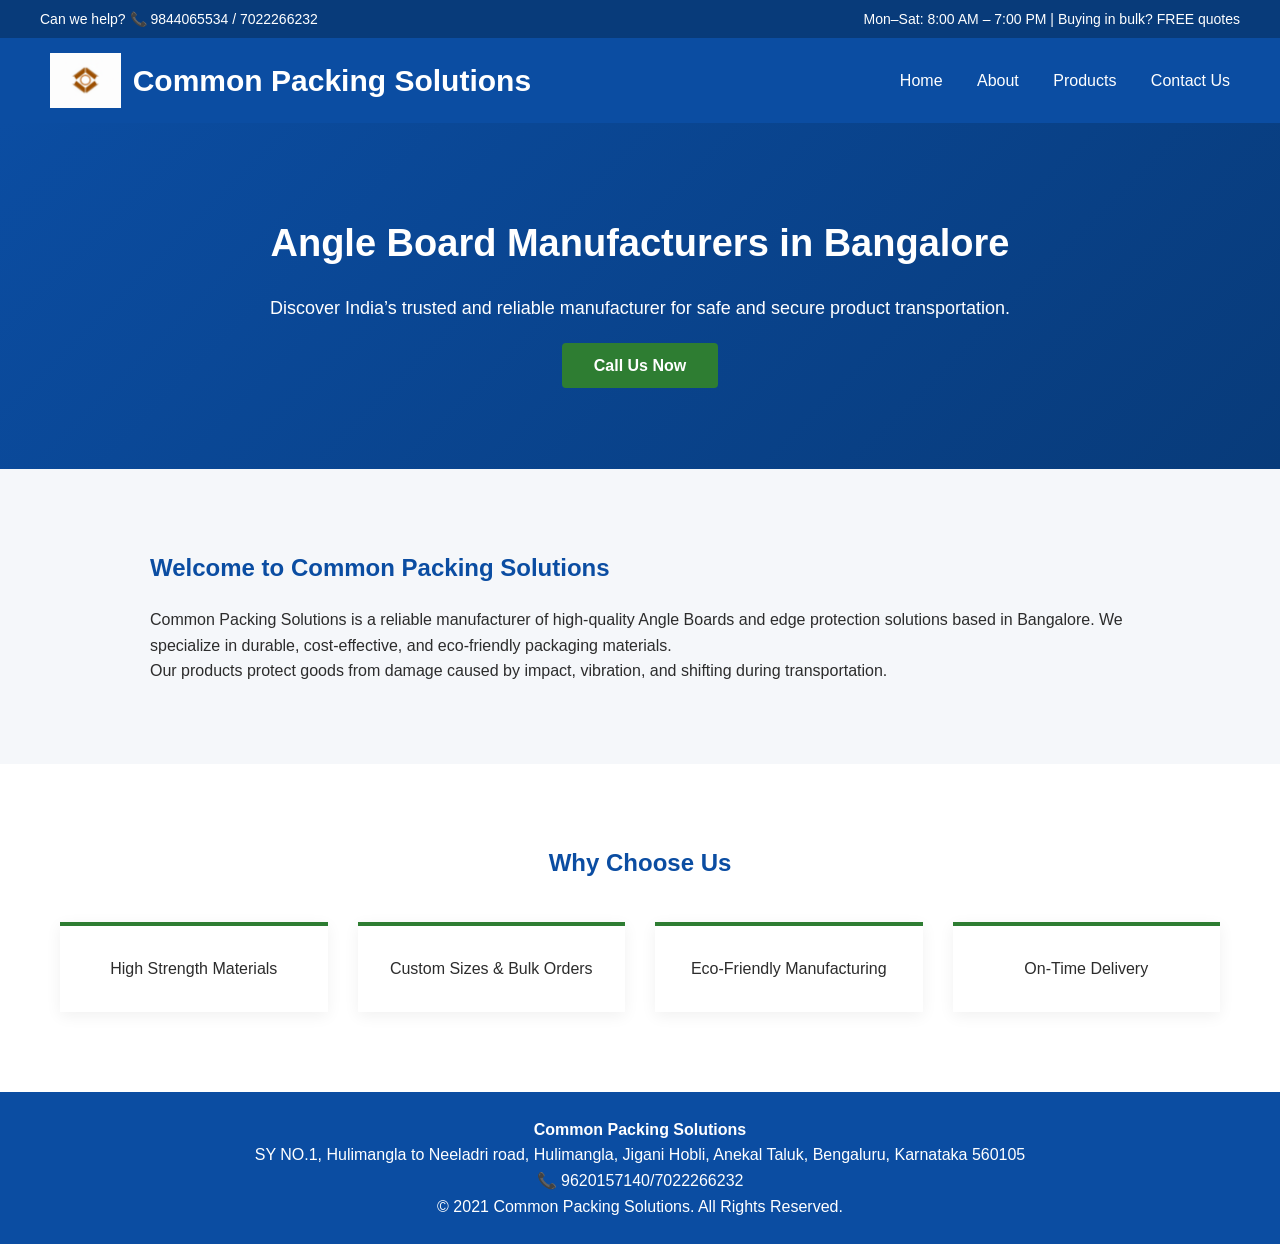
==== index.html @ 86edf3ea "Initial commit" ====
<!DOCTYPE html>
<html lang="en">
<head>
    <meta charset="UTF-8">
    <title>Common Packing Solutions | Angle Board Manufacturers in Bangalore</title>
    <meta name="description"
          content="Common Packing Solutions is a trusted Angle Board manufacturer in Bangalore providing reliable edge protection solutions.">
    <meta name="viewport" content="width=device-width, initial-scale=1.0">
    <link rel="stylesheet" href="style.css">
</head>
<body>

<!-- ===== Top Bar ===== -->
<div class="top-bar">
    <span>Can we help? 📞 9844065534 / 7022266232</span>
    <span>Mon–Sat: 8:00 AM – 7:00 PM | Buying in bulk? FREE quotes</span>
</div>

<!-- ===== Header ===== -->
<header>
    <div class="logo-container">
        <img src="images/logo.jpg" alt="Common Packing Solutions Logo" class="logo-img">
        <div class="logo-text">Common Packing Solutions</div>
    </div>

    <nav>
        <a href="index.html">Home</a>
        <a href="about.html">About</a>
        <a href="products.html">Products</a>
        <a href="contact.html">Contact Us</a>
    </nav>
</header>

<!-- ===== Hero Section ===== -->
<section class="hero">
    <h1>Angle Board Manufacturers in Bangalore</h1>
    <p>
        Discover India’s trusted and reliable manufacturer
        for safe and secure product transportation.
    </p>
    <a href="tel:+919844065534" class="btn">Call Us Now</a>
</section>

<!-- ===== About Section ===== -->
<section class="content">
    <h2>Welcome to Common Packing Solutions</h2>

    <p>
        Common Packing Solutions is a reliable manufacturer of high-quality
        Angle Boards and edge protection solutions based in Bangalore.
        We specialize in durable, cost-effective, and eco-friendly packaging materials.
    </p>

    <p>
        Our products protect goods from damage caused by impact,
        vibration, and shifting during transportation.
    </p>
</section>

<!-- ===== Features ===== -->
<section class="features-section">
    <h2>Why Choose Us</h2>

    <div class="features">
        <div class="box">High Strength Materials</div>
        <div class="box">Custom Sizes & Bulk Orders</div>
        <div class="box">Eco-Friendly Manufacturing</div>
        <div class="box">On-Time Delivery</div>
    </div>
</section>

<!-- ===== Footer ===== -->
<footer>
    <p><strong>Common Packing Solutions</strong></p>
    <p>SY NO.1, Hulimangla to Neeladri road, Hulimangla, Jigani Hobli, Anekal Taluk, Bengaluru, Karnataka 560105</p>
    <p>📞 9620157140/7022266232</p>
    <p>© 2021 Common Packing Solutions. All Rights Reserved.</p>
</footer>

</body>
</html>
---- style.css ----
/* =========================
   COLOR VARIABLES
========================= */

:root {
    --primary-blue: #0b4da2;
    --dark-blue: #083b7a;
    --secondary-green: #2e7d32;
    --bg-light: #f5f7fa;
    --text-dark: #2c2c2c;
    --text-muted: #555;
}

/* =========================
   GLOBAL RESET
========================= */

* {
    margin: 0;
    padding: 0;
    box-sizing: border-box;
}

body {
    font-family: Arial, sans-serif;
    background: var(--bg-light);
    color: var(--text-dark);
    line-height: 1.6;
}

/* =========================
   TOP BAR
========================= */

.top-bar {
    background: var(--dark-blue);
    color: #fff;
    padding: 8px 40px;
    display: flex;
    justify-content: space-between;
    font-size: 14px;
}

/* =========================
   HEADER
========================= */

header {
    background: var(--primary-blue);
    padding: 15px 50px;
    display: flex;
    justify-content: space-between;
    align-items: center;
}

/* Logo */
.logo-container {
    display: flex;
    align-items: center;
    gap: 12px;
}

.logo-img {
    height: 55px;
    width: auto;
}

.logo-text {
    font-size: 30px;
    font-weight: 700;
    color: #ffffff;
}

/* Navigation */
nav a {
    color: #ffffff;
    margin-left: 30px;
    text-decoration: none;
    font-weight: 500;
}

nav a:hover {
    text-decoration: underline;
}

/* =========================
   HERO SECTION
========================= */

.hero {
    background: linear-gradient(135deg, var(--primary-blue), var(--dark-blue));
    color: #ffffff;
    padding: 90px 20px;
    text-align: center;
}

.hero h1 {
    font-size: 38px;
    margin-bottom: 20px;
}

.hero p {
    font-size: 18px;
    margin-bottom: 30px;
}

/* Button */
.btn {
    background: var(--secondary-green);
    color: #fff;
    padding: 14px 32px;
    border-radius: 4px;
    text-decoration: none;
    font-weight: bold;
}

.btn:hover {
    background: #256428;
}

/* =========================
   CONTENT SECTIONS
========================= */

.content {
    padding: 80px 60px;
    max-width: 1100px;
    margin: auto;
}

.content h2 {
    color: var(--primary-blue);
    margin-bottom: 20px;
}

/* =========================
   FEATURES SECTION
========================= */

.features-section {
    padding: 80px 60px;
    background: #ffffff;
    text-align: center;
}

.features-section h2 {
    margin-bottom: 40px;
    color: var(--primary-blue);
}

.features {
    display: grid;
    grid-template-columns: repeat(auto-fit, minmax(220px, 1fr));
    gap: 30px;
}

.box {
    background: #ffffff;
    padding: 30px;
    border-top: 4px solid var(--secondary-green);
    box-shadow: 0 4px 15px rgba(0,0,0,0.06);
}

/* =========================
   PRODUCT SECTION
========================= */

.product-section {
    display: flex;
    align-items: center;
    gap: 60px;
    padding: 90px 60px;
    background: #3a9de0;
}

/* Alternate background */
.product-section:nth-child(even) {
    background: var(--bg-light);
}

/* Automatic reverse for alternate layout */
.product-section:nth-of-type(even) {
    flex-direction: row-reverse;
}

.product-text {
    flex: 1;
}

.product-text h2 {
    color: var(--primary-blue);
    margin-bottom: 15px;
}

.product-text p {
    color: var(--text-muted);
    margin-bottom: 10px;
}

.product-image {
    flex: 1;
    text-align: center;
}

.product-image img {
    max-width: 100%;
    border-radius: 6px;
    box-shadow: 0 6px 20px rgba(0,0,0,0.08);
}

/* =========================
   CONTACT PAGE
========================= */

.contact-hero {
    background: linear-gradient(135deg, var(--primary-blue), var(--dark-blue));
    color: #ffffff;
    text-align: center;
    padding: 80px 20px;
}

.contact-hero h1 {
    font-size: 40px;
    margin-bottom: 15px;
}

.contact-wrapper {
    display: flex;
    gap: 60px;
    padding: 80px 60px;
    background: #ffffff;
}

.contact-details,
.contact-form {
    flex: 1;
}

.contact-details h2,
.contact-form h2 {
    font-size: 26px;
    margin-bottom: 20px;
    color: var(--primary-blue);
}

.contact-details p {
    margin-bottom: 15px;
    font-size: 16px;
}

.contact-details a {
    color: var(--primary-blue);
    font-weight: 600;
    text-decoration: none;
}

.contact-details a:hover {
    text-decoration: underline;
}

.contact-form input,
.contact-form textarea {
    width: 100%;
    padding: 14px;
    margin-bottom: 18px;
    border: 1px solid #ddd;
    font-size: 15px;
}

.contact-form textarea {
    min-height: 120px;
}

.contact-form button {
    background: var(--secondary-green);
    color: #fff;
    padding: 14px 30px;
    border: none;
    font-weight: 600;
    cursor: pointer;
}

.contact-form button:hover {
    background: #256428;
}

/* =========================
   FOOTER
========================= */

footer {
    background: var(--primary-blue);
    color: #ffffff;
    text-align: center;
    padding: 25px;
}

/* =========================
   RESPONSIVE
========================= */

@media (max-width: 768px) {

    .top-bar {
        flex-direction: column;
        text-align: center;
        gap: 5px;
    }

    header {
        flex-direction: column;
        align-items: flex-start;
    }

    nav {
        margin-top: 10px;
    }

    nav a {
        margin-left: 0;
        margin-right: 20px;
    }

    .logo-text {
        font-size: 22px;
    }

    .logo-img {
        height: 45px;
    }

    .hero h1 {
        font-size: 26px;
    }

    .product-section {
        flex-direction: column !important;
        text-align: center;
        padding: 60px 20px;
    }

    .contact-wrapper {
        flex-direction: column;
        padding: 60px 20px;
    }

    .contact-hero h1 {
        font-size: 28px;
    }
}
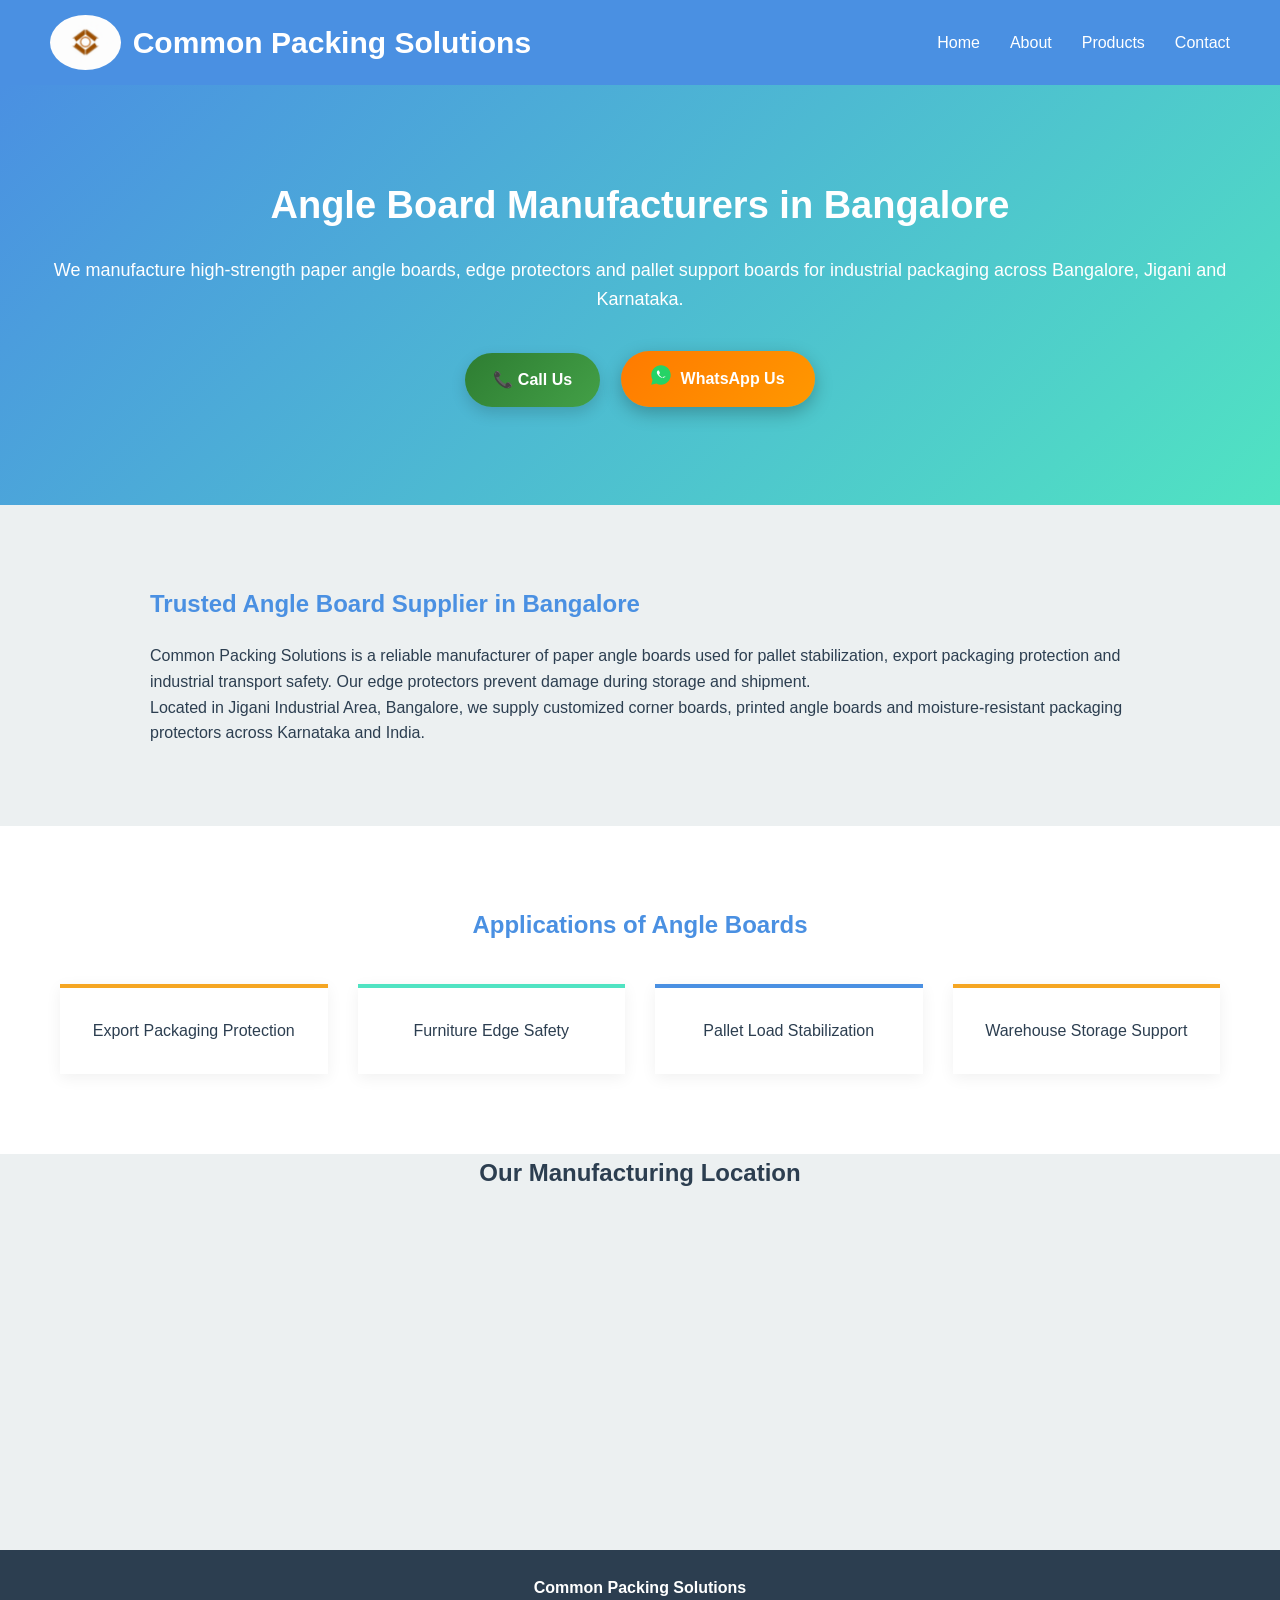
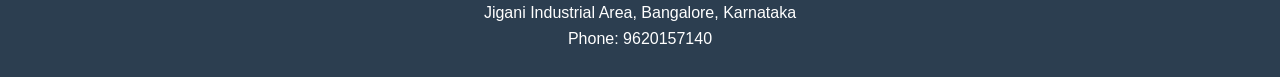
==== commit f2e67157: "first commit" ====
--- a/index.html
+++ b/index.html
@@ -1,81 +1,146 @@
+
 <!DOCTYPE html>
 <html lang="en">
 <head>
-    <meta charset="UTF-8">
-    <title>Common Packing Solutions | Angle Board Manufacturers in Bangalore</title>
-    <meta name="description"
-          content="Common Packing Solutions is a trusted Angle Board manufacturer in Bangalore providing reliable edge protection solutions.">
-    <meta name="viewport" content="width=device-width, initial-scale=1.0">
-    <link rel="stylesheet" href="style.css">
+<meta charset="UTF-8">
+<meta name="viewport" content="width=device-width, initial-scale=1.0">
+
+<title>Angle Board Manufacturers in Bangalore | Common Packing Solutions</title>
+
+<meta name="description"
+content="Common Packing Solutions is a leading angle board manufacturer in Bangalore supplying paper edge protectors, corner boards, pallet protection boards and export packaging supports across Karnataka.">
+
+<meta name="keywords"
+content="angle boards Bangalore, paper edge protectors Bangalore, corner boards manufacturer India, pallet protection boards Bangalore">
+
+<link rel="stylesheet" href="style.css">
+
+<!-- STRUCTURED BUSINESS DATA -->
+<script type="application/ld+json">
+{
+"@context": "https://schema.org",
+"@type": "LocalBusiness",
+"name": "Common Packing Solutions",
+"image": "https://yourdomain.com/images/logo.jpg",
+"telephone": "+919620157140",
+"address": {
+"@type": "PostalAddress",
+"streetAddress": "Hulimangla to Neeladri road",
+"addressLocality": "Bangalore",
+"addressRegion": "Karnataka",
+"postalCode": "560105",
+"addressCountry": "India"
+}
+}
+</script>
+
 </head>
+
 <body>
 
-<!-- ===== Top Bar ===== -->
-<div class="top-bar">
-    <span>Can we help? 📞 9844065534 / 7022266232</span>
-    <span>Mon–Sat: 8:00 AM – 7:00 PM | Buying in bulk? FREE quotes</span>
+<header>
+
+<div class="logo-container">
+    <img src="images/logo.jpg" alt="Common Packing Solutions Logo" class="logo-img">
+    <div class="logo-text">Common Packing Solutions</div>
 </div>
 
-<!-- ===== Header ===== -->
-<header>
-    <div class="logo-container">
-        <img src="images/logo.jpg" alt="Common Packing Solutions Logo" class="logo-img">
-        <div class="logo-text">Common Packing Solutions</div>
-    </div>
+<div class="menu-toggle" onclick="toggleMenu()">☰</div>
 
-    <nav>
-        <a href="index.html">Home</a>
-        <a href="about.html">About</a>
-        <a href="products.html">Products</a>
-        <a href="contact.html">Contact Us</a>
-    </nav>
+<nav id="navMenu">
+
+<div class="close-btn" onclick="toggleMenu()">✖</div>
+
+<a href="index.html">Home</a>
+<a href="about.html">About</a>
+<a href="products.html">Products</a>
+<a href="contact.html">Contact</a>
+
+</nav>
+
 </header>
 
-<!-- ===== Hero Section ===== -->
 <section class="hero">
-    <h1>Angle Board Manufacturers in Bangalore</h1>
-    <p>
-        Discover India’s trusted and reliable manufacturer
-        for safe and secure product transportation.
-    </p>
-    <a href="tel:+919844065534" class="btn">Call Us Now</a>
+<h1>Angle Board Manufacturers in Bangalore</h1>
+<p>
+We manufacture high-strength paper angle boards, edge protectors and pallet support boards for industrial packaging across Bangalore, Jigani and Karnataka.
+</p>
+
+<a href="tel:+919620157140" class="btn call-btn">
+<span class="icon">📞</span>
+Call Us
+</a>
+
+
+<a href="https://wa.me/919620157140?text=Hi,%20I%20need%20to%20know%20more%20about%20angle%20boards."
+class="btn whatsapp-btn">
+
+<span class="icon">
+
+<svg xmlns="http://www.w3.org/2000/svg"
+viewBox="0 0 32 32"
+width="20"
+height="20">
+
+<path fill="#25D366"
+d="M16 .4C7.4.4.5 7.3.5 15.9c0 2.8.7 5.4 2 7.7L.5 31.6l8.2-2.1c2.2 1.2 4.7 1.9 7.3 1.9 8.6 0 15.5-6.9 15.5-15.5S24.6.4 16 .4z"/>
+
+<path fill="#fff"
+d="M24 19.4c-.4-.2-2.3-1.1-2.6-1.2-.4-.1-.6-.2-.9.2-.3.4-1 1.2-1.2 1.4-.2.2-.5.3-.9.1-.4-.2-1.7-.6-3.2-2-1.2-1.1-2-2.4-2.2-2.8-.2-.4 0-.6.2-.8.2-.2.4-.5.6-.7.2-.2.2-.4.4-.6.1-.2.1-.5 0-.7-.1-.2-.9-2.1-1.2-2.9-.3-.8-.6-.7-.9-.7h-.7c-.2 0-.6.1-.9.4-.3.3-1.1 1.1-1.1 2.7s1.1 3.1 1.3 3.3c.2.2 2.2 3.4 5.3 4.8.7.3 1.3.5 1.8.6.8.2 1.5.2 2 .1.6-.1 1.9-.8 2.2-1.5.3-.7.3-1.3.2-1.5-.1-.1-.3-.2-.6-.4z"/>
+
+</svg>
+
+</span>
+
+WhatsApp Us
+</a>
 </section>
 
-<!-- ===== About Section ===== -->
 <section class="content">
-    <h2>Welcome to Common Packing Solutions</h2>
+<h2>Trusted Angle Board Supplier in Bangalore</h2>
 
-    <p>
-        Common Packing Solutions is a reliable manufacturer of high-quality
-        Angle Boards and edge protection solutions based in Bangalore.
-        We specialize in durable, cost-effective, and eco-friendly packaging materials.
-    </p>
+<p>
+Common Packing Solutions is a reliable manufacturer of paper angle boards used for pallet stabilization, export packaging protection and industrial transport safety. Our edge protectors prevent damage during storage and shipment.
+</p>
 
-    <p>
-        Our products protect goods from damage caused by impact,
-        vibration, and shifting during transportation.
-    </p>
+<p>
+Located in Jigani Industrial Area, Bangalore, we supply customized corner boards, printed angle boards and moisture-resistant packaging protectors across Karnataka and India.
+</p>
 </section>
 
-<!-- ===== Features ===== -->
 <section class="features-section">
-    <h2>Why Choose Us</h2>
+<h2>Applications of Angle Boards</h2>
 
-    <div class="features">
-        <div class="box">High Strength Materials</div>
-        <div class="box">Custom Sizes & Bulk Orders</div>
-        <div class="box">Eco-Friendly Manufacturing</div>
-        <div class="box">On-Time Delivery</div>
-    </div>
+<div class="features">
+<div class="box">Export Packaging Protection</div>
+<div class="box">Furniture Edge Safety</div>
+<div class="box">Pallet Load Stabilization</div>
+<div class="box">Warehouse Storage Support</div>
+</div>
 </section>
 
-<!-- ===== Footer ===== -->
+<section class="map-section">
+<h2 style="text-align:center">Our Manufacturing Location</h2>
+
+<iframe
+title="Google Map of Hulimangla Jigani Bangalore"
+src="https://www.google.com/maps/embed?pb=!1m18!1m12!1m3!1d3890.3379001075023!2d77.63557567454434!3d12.82142821815403!2m3!1f0!2f0!3f0!3m2!1i1024!2i768!4f13.1!3m3!1m2!1s0x3bae172d1f9cc421%3A0xb9fa7cc12a871dca!2sCommon%20Packing%20Solutions!5e0!3m2!1sen!2sin!4v1776004781046!5m2!1sen!2sin" 
+width="100%"
+height="350"
+style="border:0;">
+</iframe>
+</section>
+
 <footer>
-    <p><strong>Common Packing Solutions</strong></p>
-    <p>SY NO.1, Hulimangla to Neeladri road, Hulimangla, Jigani Hobli, Anekal Taluk, Bengaluru, Karnataka 560105</p>
-    <p>📞 9620157140/7022266232</p>
-    <p>© 2021 Common Packing Solutions. All Rights Reserved.</p>
+<p><strong>Common Packing Solutions</strong></p>
+<p>Jigani Industrial Area, Bangalore, Karnataka</p>
+<p>Phone: 9620157140</p>
 </footer>
-
+<script>
+function toggleMenu() {
+    document.getElementById("navMenu").classList.toggle("active");
+}
+</script>
 </body>
 </html>
+
--- a/style.css
+++ b/style.css
@@ -3,14 +3,21 @@
 ========================= */
 
 :root {
-    --primary-blue: #0b4da2;
-    --dark-blue: #083b7a;
-    --secondary-green: #2e7d32;
-    --bg-light: #f5f7fa;
-    --text-dark: #2c2c2c;
-    --text-muted: #555;
-}
-
+    --primary: #4a90e2;
+    --secondary: #50e3c2;
+    --accent: #f5a623;
+    --dark: #2c3e50;
+    --light: #ecf0f1;
+    --muted: #7f8c8d;
+    --white: #ffffff;
+}
+
+.logo-img {
+    height: 55px;
+    width: 55px;        /* make width equal to height */
+    border-radius: 75%; /* makes it perfectly circular */
+    object-fit: cover;  /* prevents distortion */
+}
 /* =========================
    GLOBAL RESET
 ========================= */
@@ -23,8 +30,8 @@
 
 body {
     font-family: Arial, sans-serif;
-    background: var(--bg-light);
-    color: var(--text-dark);
+    background: var(--light);
+    color: var(--dark);
     line-height: 1.6;
 }
 
@@ -46,13 +53,87 @@
 ========================= */
 
 header {
-    background: var(--primary-blue);
+    background: var(--primary);
     padding: 15px 50px;
     display: flex;
     justify-content: space-between;
     align-items: center;
 }
-
+/* hide close button by default */
+.close-btn {
+    display: none;
+}
+
+/* show close button only when menu is open */
+nav.active .close-btn {
+    display: block;
+}
+
+/* hide hamburger on desktop */
+.menu-toggle {
+    display: none;
+}
+nav {
+    display: flex;
+}
+
+/* MOBILE ONLY */
+@media (max-width: 768px) {
+
+    /* show hamburger */
+    .menu-toggle {
+        display: block;
+        position: absolute;
+        right: 20px;
+        top: 20px;
+        font-size: 28px;
+        color: white;
+        cursor: pointer;
+    }
+
+    /* hide menu initially */
+    nav {
+        display: none;
+        flex-direction: column;
+        background: white;
+        padding: 15px;
+        margin-top: 10px;
+        border-radius: 8px;
+    }
+
+    /* show menu when clicked */
+    nav.active {
+        display: flex;
+    }
+
+    /* hide close button initially */
+    .close-btn {
+        display: none;
+    }
+
+    /* show close button only after opening */
+    nav.active .close-btn {
+        display: block;
+        text-align: right;
+        font-size: 22px;
+        cursor: pointer;
+    }
+
+}
+
+@media (max-width: 768px) {
+
+    #navMenu a {
+        color: #0b4da2 !important;  /* force visible text */
+        font-weight: 600;
+        text-decoration: none;
+    }
+
+    #navMenu a:hover {
+        color: #ff8c00;
+    }
+
+}
 /* Logo */
 .logo-container {
     display: flex;
@@ -88,7 +169,7 @@
 ========================= */
 
 .hero {
-    background: linear-gradient(135deg, var(--primary-blue), var(--dark-blue));
+    background: linear-gradient(135deg, var(--primary), var(--secondary));
     color: #ffffff;
     padding: 90px 20px;
     text-align: center;
@@ -104,20 +185,45 @@
     margin-bottom: 30px;
 }
 
-/* Button */
 .btn {
-    background: var(--secondary-green);
-    color: #fff;
-    padding: 14px 32px;
-    border-radius: 4px;
+    display: inline-block;
+    padding: 14px 28px;
+    margin: 8px;
+    border-radius: 40px;
+    font-weight: 600;
     text-decoration: none;
-    font-weight: bold;
-}
-
+    font-size: 16px;
+    color: white;
+    background: linear-gradient(135deg, #2e7d32, #43a047);
+    transition: all 0.3s ease;
+    box-shadow: 0 6px 15px rgba(0,0,0,0.15);
+}
+
+/* Hover effect */
 .btn:hover {
-    background: #256428;
-}
-
+    transform: translateY(-3px);
+    box-shadow: 0 10px 25px rgba(0,0,0,0.25);
+}
+
+.whatsapp-btn {
+    display: inline-flex;
+    align-items: center;
+    gap: 10px;
+    padding: 14px 30px;
+    border-radius: 40px;
+    font-weight: 600;
+    font-size: 16px;
+    text-decoration: none;
+    color: white;
+    background: linear-gradient(135deg, #ff7a00, #ff9800);
+    box-shadow: 0 6px 18px rgba(0,0,0,0.25);
+    transition: 0.3s ease;
+}
+
+.whatsapp-btn:hover {
+    transform: translateY(-3px);
+    box-shadow: 0 12px 28px rgba(0,0,0,0.35);
+}
 /* =========================
    CONTENT SECTIONS
 ========================= */
@@ -129,7 +235,7 @@
 }
 
 .content h2 {
-    color: var(--primary-blue);
+    color: var(--primary);
     margin-bottom: 20px;
 }
 
@@ -145,7 +251,7 @@
 
 .features-section h2 {
     margin-bottom: 40px;
-    color: var(--primary-blue);
+    color: var(--primary);
 }
 
 .features {
@@ -155,10 +261,22 @@
 }
 
 .box {
-    background: #ffffff;
+    background: var(--white);
     padding: 30px;
-    border-top: 4px solid var(--secondary-green);
+    border-top: 4px solid var(--accent);
     box-shadow: 0 4px 15px rgba(0,0,0,0.06);
+}
+
+.box:nth-child(2) {
+    border-top-color: var(--secondary);
+}
+
+.box:nth-child(3) {
+    border-top-color: var(--primary);
+}
+
+.box:nth-child(4) {
+    border-top-color: var(--accent);
 }
 
 /* =========================
@@ -170,12 +288,12 @@
     align-items: center;
     gap: 60px;
     padding: 90px 60px;
-    background: #3a9de0;
+    background: var(--light);
 }
 
 /* Alternate background */
 .product-section:nth-child(even) {
-    background: var(--bg-light);
+    background: var(--white);
 }
 
 /* Automatic reverse for alternate layout */
@@ -183,17 +301,21 @@
     flex-direction: row-reverse;
 }
 
+.product-section.reverse {
+    flex-direction: row-reverse;
+}
+
 .product-text {
     flex: 1;
 }
 
 .product-text h2 {
-    color: var(--primary-blue);
+    color: var(--primary);
     margin-bottom: 15px;
 }
 
 .product-text p {
-    color: var(--text-muted);
+    color: var(--muted);
     margin-bottom: 10px;
 }
 
@@ -213,7 +335,7 @@
 ========================= */
 
 .contact-hero {
-    background: linear-gradient(135deg, var(--primary-blue), var(--dark-blue));
+    background: linear-gradient(135deg, var(--primary), var(--secondary));
     color: #ffffff;
     text-align: center;
     padding: 80px 20px;
@@ -240,7 +362,7 @@
 .contact-form h2 {
     font-size: 26px;
     margin-bottom: 20px;
-    color: var(--primary-blue);
+    color: var(--primary);
 }
 
 .contact-details p {
@@ -249,7 +371,7 @@
 }
 
 .contact-details a {
-    color: var(--primary-blue);
+    color: var(--primary);
     font-weight: 600;
     text-decoration: none;
 }
@@ -272,7 +394,7 @@
 }
 
 .contact-form button {
-    background: var(--secondary-green);
+    background: var(--accent);
     color: #fff;
     padding: 14px 30px;
     border: none;
@@ -281,7 +403,7 @@
 }
 
 .contact-form button:hover {
-    background: #256428;
+    background: #d4880a;
 }
 
 /* =========================
@@ -289,7 +411,7 @@
 ========================= */
 
 footer {
-    background: var(--primary-blue);
+    background: var(--dark);
     color: #ffffff;
     text-align: center;
     padding: 25px;
@@ -348,3 +470,16 @@
         font-size: 28px;
     }
 }
+.whatsapp-float {
+position: fixed;
+bottom: 20px;
+right: 20px;
+background: #25d366;
+color: white;
+padding: 14px 18px;
+border-radius: 50px;
+font-weight: bold;
+text-decoration: none;
+box-shadow: 0 6px 12px rgba(0,0,0,0.2);
+z-index: 999;
+}
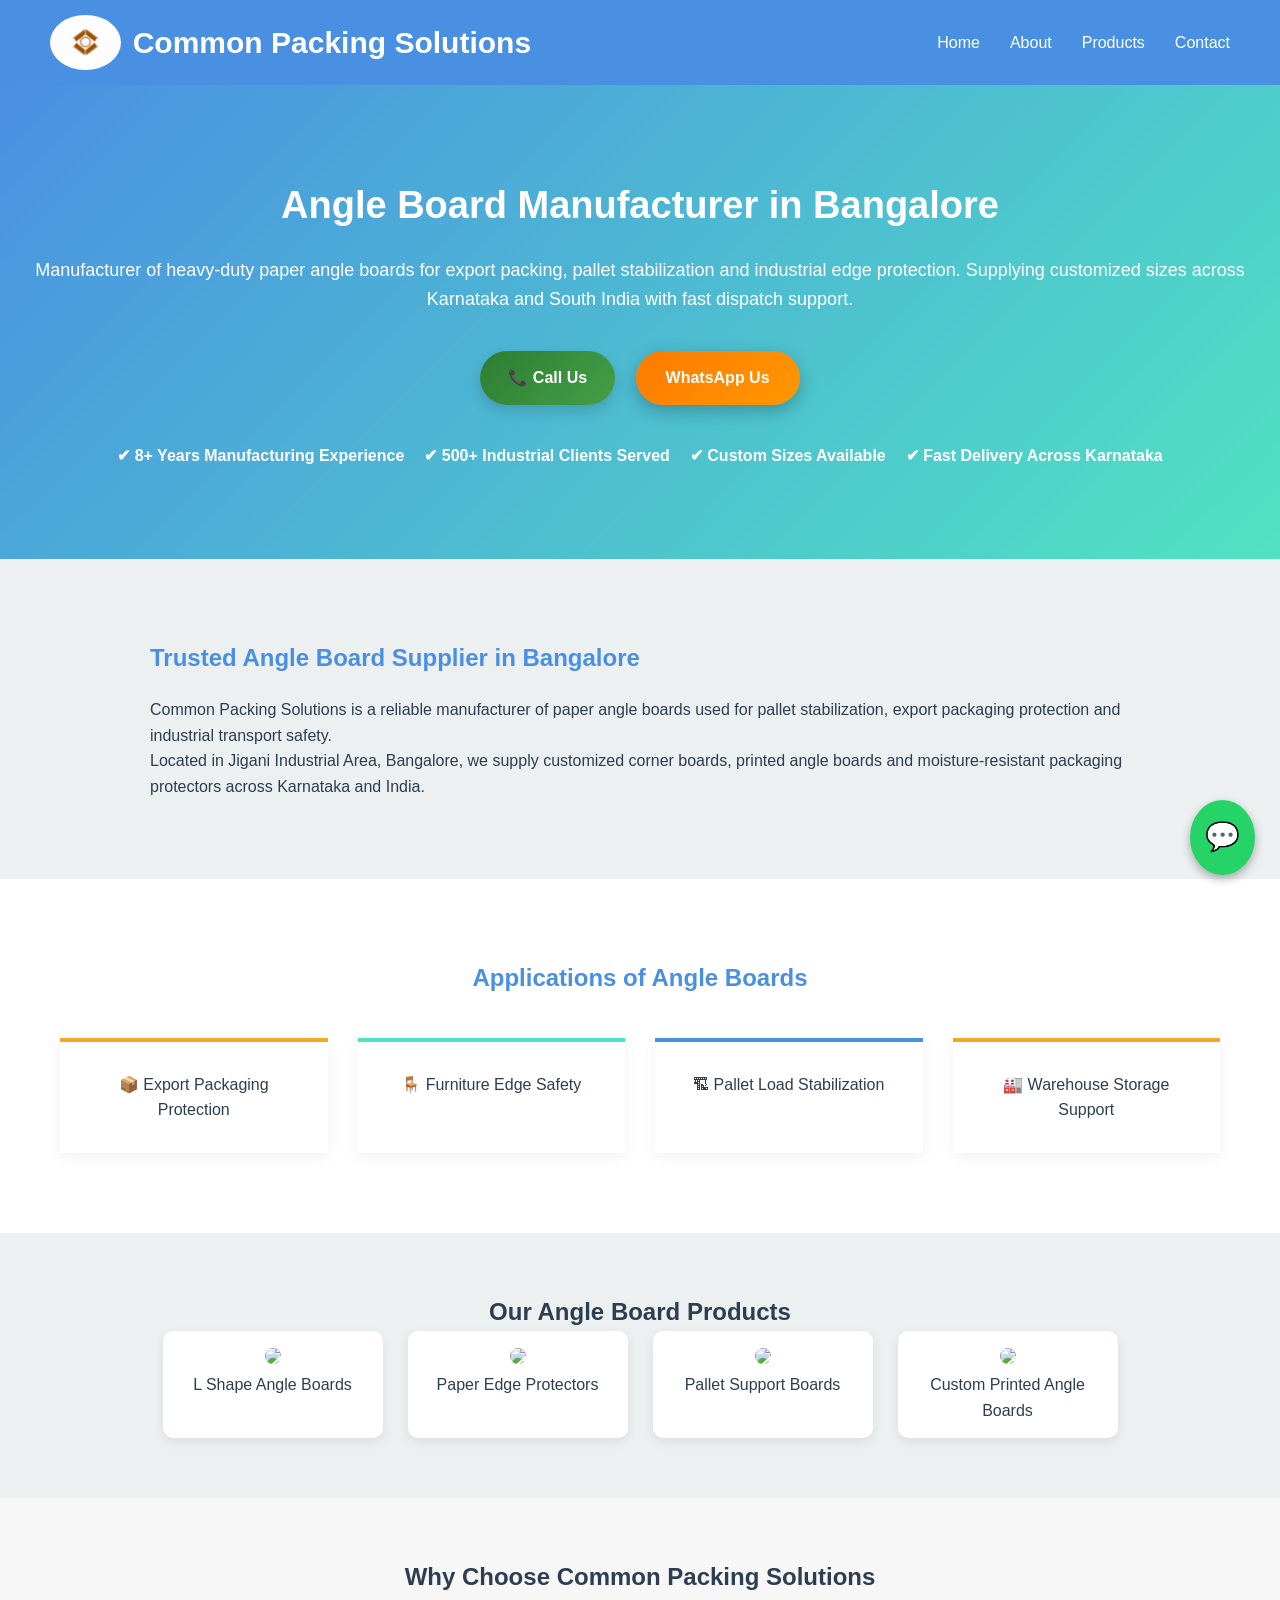
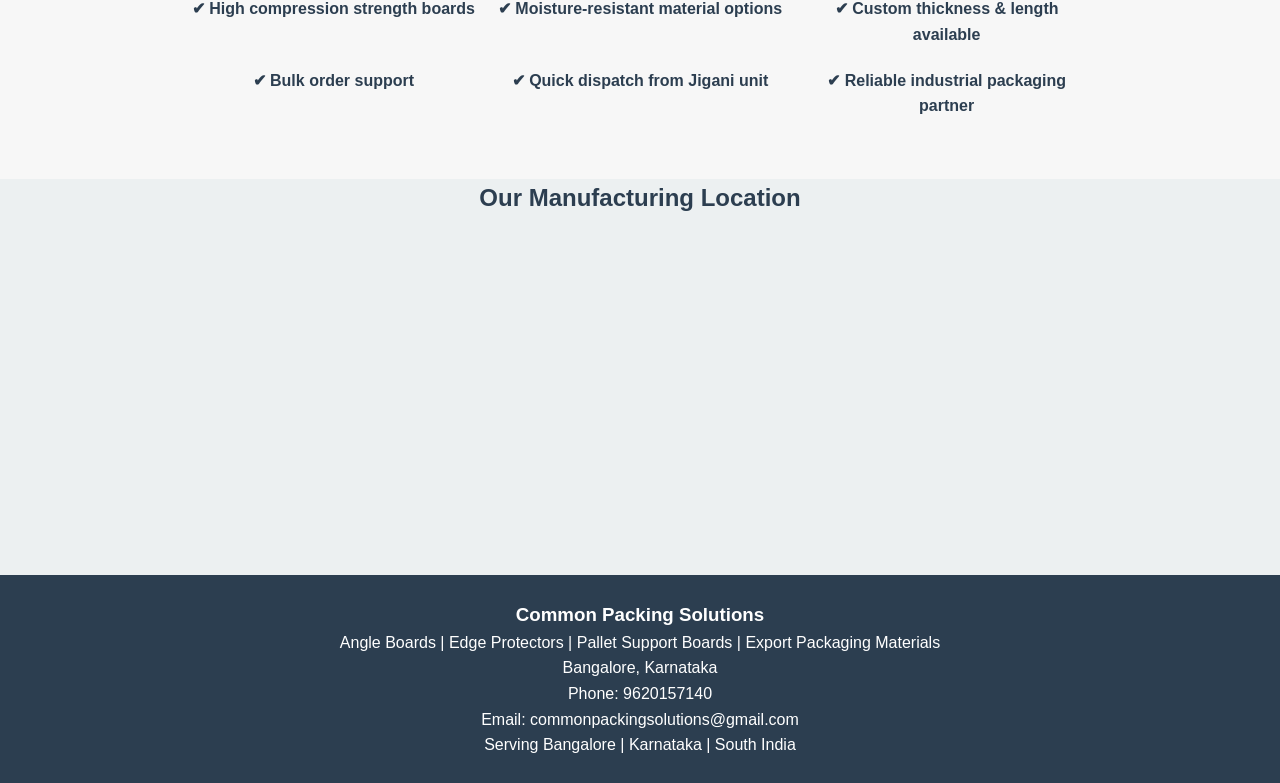
==== commit e755fe48: "Updated homepage, styles, and products page as per client request" ====
--- a/index.html
+++ b/index.html
@@ -1,11 +1,12 @@
-
 <!DOCTYPE html>
 <html lang="en">
+
 <head>
+
 <meta charset="UTF-8">
 <meta name="viewport" content="width=device-width, initial-scale=1.0">
 
-<title>Angle Board Manufacturers in Bangalore | Common Packing Solutions</title>
+<title>Angle Board Manufacturer in Bangalore | Common Packing Solutions</title>
 
 <meta name="description"
 content="Common Packing Solutions is a leading angle board manufacturer in Bangalore supplying paper edge protectors, corner boards, pallet protection boards and export packaging supports across Karnataka.">
@@ -15,13 +16,11 @@
 
 <link rel="stylesheet" href="style.css">
 
-<!-- STRUCTURED BUSINESS DATA -->
 <script type="application/ld+json">
 {
 "@context": "https://schema.org",
 "@type": "LocalBusiness",
 "name": "Common Packing Solutions",
-"image": "https://yourdomain.com/images/logo.jpg",
 "telephone": "+919620157140",
 "address": {
 "@type": "PostalAddress",
@@ -41,8 +40,8 @@
 <header>
 
 <div class="logo-container">
-    <img src="images/logo.jpg" alt="Common Packing Solutions Logo" class="logo-img">
-    <div class="logo-text">Common Packing Solutions</div>
+<img src="images/logo.jpg" alt="Common Packing Solutions Logo" class="logo-img">
+<div class="logo-text">Common Packing Solutions</div>
 </div>
 
 <div class="menu-toggle" onclick="toggleMenu()">☰</div>
@@ -60,87 +59,173 @@
 
 </header>
 
+
+<!-- HERO SECTION -->
+
 <section class="hero">
-<h1>Angle Board Manufacturers in Bangalore</h1>
+
+<h1>Angle Board Manufacturer in Bangalore</h1>
+
 <p>
-We manufacture high-strength paper angle boards, edge protectors and pallet support boards for industrial packaging across Bangalore, Jigani and Karnataka.
+Manufacturer of heavy-duty paper angle boards for export packing, pallet stabilization and industrial edge protection. Supplying customized sizes across Karnataka and South India with fast dispatch support.
 </p>
 
 <a href="tel:+919620157140" class="btn call-btn">
-<span class="icon">📞</span>
-Call Us
+📞 Call Us
 </a>
 
-
-<a href="https://wa.me/919620157140?text=Hi,%20I%20need%20to%20know%20more%20about%20angle%20boards."
+<a href="https://wa.me/919620157140"
 class="btn whatsapp-btn">
-
-<span class="icon">
-
-<svg xmlns="http://www.w3.org/2000/svg"
-viewBox="0 0 32 32"
-width="20"
-height="20">
-
-<path fill="#25D366"
-d="M16 .4C7.4.4.5 7.3.5 15.9c0 2.8.7 5.4 2 7.7L.5 31.6l8.2-2.1c2.2 1.2 4.7 1.9 7.3 1.9 8.6 0 15.5-6.9 15.5-15.5S24.6.4 16 .4z"/>
-
-<path fill="#fff"
-d="M24 19.4c-.4-.2-2.3-1.1-2.6-1.2-.4-.1-.6-.2-.9.2-.3.4-1 1.2-1.2 1.4-.2.2-.5.3-.9.1-.4-.2-1.7-.6-3.2-2-1.2-1.1-2-2.4-2.2-2.8-.2-.4 0-.6.2-.8.2-.2.4-.5.6-.7.2-.2.2-.4.4-.6.1-.2.1-.5 0-.7-.1-.2-.9-2.1-1.2-2.9-.3-.8-.6-.7-.9-.7h-.7c-.2 0-.6.1-.9.4-.3.3-1.1 1.1-1.1 2.7s1.1 3.1 1.3 3.3c.2.2 2.2 3.4 5.3 4.8.7.3 1.3.5 1.8.6.8.2 1.5.2 2 .1.6-.1 1.9-.8 2.2-1.5.3-.7.3-1.3.2-1.5-.1-.1-.3-.2-.6-.4z"/>
-
-</svg>
-
-</span>
-
 WhatsApp Us
 </a>
-</section>
+
+
+<div class="trust-badges">
+
+<div>✔ 8+ Years Manufacturing Experience</div>
+<div>✔ 500+ Industrial Clients Served</div>
+<div>✔ Custom Sizes Available</div>
+<div>✔ Fast Delivery Across Karnataka</div>
+
+</div>
+
+</section>
+
+
+<!-- ABOUT SECTION -->
 
 <section class="content">
+
 <h2>Trusted Angle Board Supplier in Bangalore</h2>
 
 <p>
-Common Packing Solutions is a reliable manufacturer of paper angle boards used for pallet stabilization, export packaging protection and industrial transport safety. Our edge protectors prevent damage during storage and shipment.
+Common Packing Solutions is a reliable manufacturer of paper angle boards used for pallet stabilization, export packaging protection and industrial transport safety.
 </p>
 
 <p>
 Located in Jigani Industrial Area, Bangalore, we supply customized corner boards, printed angle boards and moisture-resistant packaging protectors across Karnataka and India.
 </p>
-</section>
+
+</section>
+
+
+<!-- APPLICATIONS -->
 
 <section class="features-section">
+
 <h2>Applications of Angle Boards</h2>
 
 <div class="features">
-<div class="box">Export Packaging Protection</div>
-<div class="box">Furniture Edge Safety</div>
-<div class="box">Pallet Load Stabilization</div>
-<div class="box">Warehouse Storage Support</div>
-</div>
-</section>
+
+<div class="box">📦 Export Packaging Protection</div>
+<div class="box">🪑 Furniture Edge Safety</div>
+<div class="box">🏗 Pallet Load Stabilization</div>
+<div class="box">🏭 Warehouse Storage Support</div>
+
+</div>
+
+</section>
+
+
+<!-- PRODUCT PREVIEW -->
+
+<section class="products-preview">
+
+<h2>Our Angle Board Products</h2>
+
+<div class="product-grid">
+
+<div class="product-card">
+<img src="images/L-shape.png">
+<p>L Shape Angle Boards</p>
+</div>
+
+<div class="product-card">
+<img src="images/paper-edge-protector.png">
+<p>Paper Edge Protectors</p>
+</div>
+
+<div class="product-card">
+<img src="images/palet-support-board.png">
+<p>Pallet Support Boards</p>
+</div>
+
+<div class="product-card">
+<img src="images/printed5.png">
+<p>Custom Printed Angle Boards</div/p>
+</div>
+
+</div>
+
+</section>
+
+
+<!-- WHY CHOOSE US -->
+
+<section class="why-us">
+
+<h2>Why Choose Common Packing Solutions</h2>
+
+<div class="why-grid">
+
+<div>✔ High compression strength boards</div>
+<div>✔ Moisture-resistant material options</div>
+<div>✔ Custom thickness & length available</div>
+<div>✔ Bulk order support</div>
+<div>✔ Quick dispatch from Jigani unit</div>
+<div>✔ Reliable industrial packaging partner</div>
+
+</div>
+
+</section>
+
+
+<!-- LOCATION MAP -->
 
 <section class="map-section">
+
 <h2 style="text-align:center">Our Manufacturing Location</h2>
 
-<iframe
-title="Google Map of Hulimangla Jigani Bangalore"
-src="https://www.google.com/maps/embed?pb=!1m18!1m12!1m3!1d3890.3379001075023!2d77.63557567454434!3d12.82142821815403!2m3!1f0!2f0!3f0!3m2!1i1024!2i768!4f13.1!3m3!1m2!1s0x3bae172d1f9cc421%3A0xb9fa7cc12a871dca!2sCommon%20Packing%20Solutions!5e0!3m2!1sen!2sin!4v1776004781046!5m2!1sen!2sin" 
-width="100%"
-height="350"
-style="border:0;">
-</iframe>
-</section>
+<iframe title="Google Map of Hulimangla Jigani Bangalore" src="https://www.google.com/maps/embed?pb=!1m18!1m12!1m3!1d3890.3379001075023!2d77.63557567454434!3d12.82142821815403!2m3!1f0!2f0!3f0!3m2!1i1024!2i768!4f13.1!3m3!1m2!1s0x3bae172d1f9cc421%3A0xb9fa7cc12a871dca!2sCommon%20Packing%20Solutions!5e0!3m2!1sen!2sin!4v1776004781046!5m2!1sen!2sin" width="100%" height="350" style="border:0;"> </iframe>
+
+</section>
+
+
+<!-- FOOTER -->
 
 <footer>
-<p><strong>Common Packing Solutions</strong></p>
-<p>Jigani Industrial Area, Bangalore, Karnataka</p>
+
+<h3>Common Packing Solutions</h3>
+
+<p>Angle Boards | Edge Protectors | Pallet Support Boards | Export Packaging Materials</p>
+
+<p>Bangalore, Karnataka</p>
+
 <p>Phone: 9620157140</p>
+
+<p>Email: commonpackingsolutions@gmail.com</p>
+
+<p>Serving Bangalore | Karnataka | South India</p>
+
 </footer>
+
+
+<!-- FLOATING WHATSAPP BUTTON -->
+
+<a href="https://wa.me/919620157140"
+class="floating-whatsapp"
+target="_blank">
+💬
+</a>
+
+
 <script>
+
 function toggleMenu() {
-    document.getElementById("navMenu").classList.toggle("active");
+document.getElementById("navMenu").classList.toggle("active");
 }
+
 </script>
+
 </body>
-</html>
-
+</html>
--- a/style.css
+++ b/style.css
@@ -483,3 +483,151 @@
 box-shadow: 0 6px 12px rgba(0,0,0,0.2);
 z-index: 999;
 }
+.trust-badges{
+display:flex;
+gap:20px;
+justify-content:center;
+margin-top:30px;
+flex-wrap:wrap;
+font-weight:600;
+}
+
+.products-preview{
+padding:60px 20px;
+text-align:center;
+}
+
+.product-grid{
+display:flex;
+gap:25px;
+justify-content:center;
+flex-wrap:wrap;
+}
+
+.product-card{
+width:220px;
+background:#fff;
+padding:15px;
+border-radius:10px;
+box-shadow:0 4px 12px rgba(0,0,0,0.08);
+}
+
+.product-card img{
+width:100%;
+border-radius:8px;
+}
+
+.why-us{
+background:#f7f7f7;
+padding:60px 20px;
+text-align:center;
+}
+
+.why-grid{
+display:grid;
+grid-template-columns:repeat(auto-fit,minmax(250px,1fr));
+gap:20px;
+max-width:900px;
+margin:auto;
+font-weight:600;
+}
+
+.floating-whatsapp{
+position:fixed;
+bottom:25px;
+right:25px;
+background:#25D366;
+color:white;
+font-size:28px;
+padding:15px;
+border-radius:50%;
+text-decoration:none;
+box-shadow:0 4px 10px rgba(0,0,0,0.3);
+}
+.products-hero{
+padding:60px 20px;
+background:#eef3f8;
+text-align:center;
+}
+
+.product-section{
+display:flex;
+align-items:center;
+gap:40px;
+padding:60px 10%;
+flex-wrap:wrap;
+}
+
+.product-section.reverse{
+flex-direction:row-reverse;
+}
+
+.product-image img{
+width:420px;
+border-radius:12px;
+box-shadow:0 6px 20px rgba(0,0,0,0.1);
+}
+
+.product-details{
+max-width:500px;
+}
+
+.product-details ul{
+margin-top:10px;
+line-height:1.8;
+}
+
+.product-btn{
+display:inline-block;
+margin-top:15px;
+padding:10px 22px;
+background:#2f7de1;
+color:white;
+border-radius:6px;
+text-decoration:none;
+}
+
+.industries{
+background:#f7f7f7;
+padding:60px 20px;
+text-align:center;
+}
+
+.industry-grid{
+display:grid;
+grid-template-columns:repeat(auto-fit,minmax(200px,1fr));
+gap:20px;
+max-width:800px;
+margin:auto;
+font-weight:600;
+}
+
+.cta-section{
+text-align:center;
+padding:60px 20px;
+}
+
+.cta-section h2{
+margin-bottom:15px;
+}
+
+.cta-section p{
+margin-bottom:25px;
+}
+
+.cta-btn{
+display:inline-block;
+padding:14px 30px;
+background:#2f7de1;
+color:white;
+border-radius:8px;
+margin:10px;
+text-decoration:none;
+font-weight:600;
+min-width:160px;
+text-align:center;
+}
+
+.cta-btn.whatsapp{
+background:#25D366;
+}
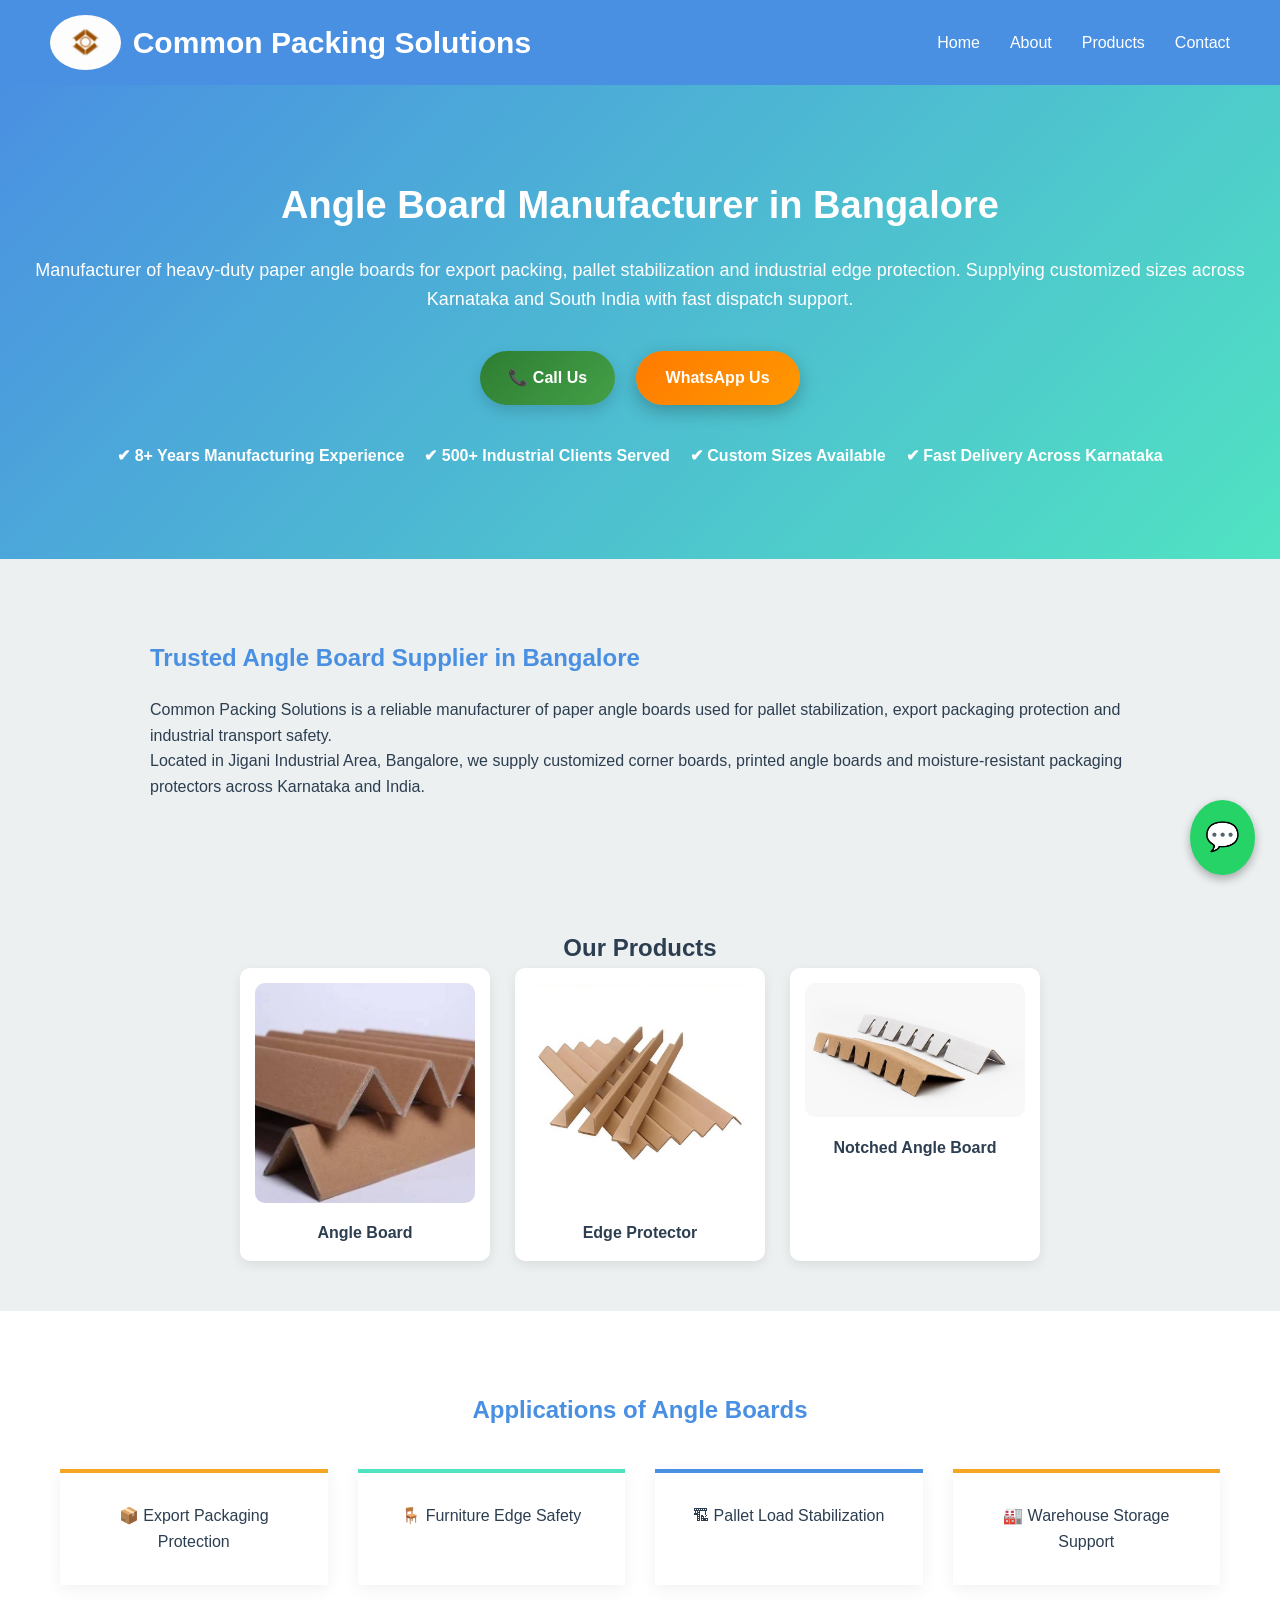
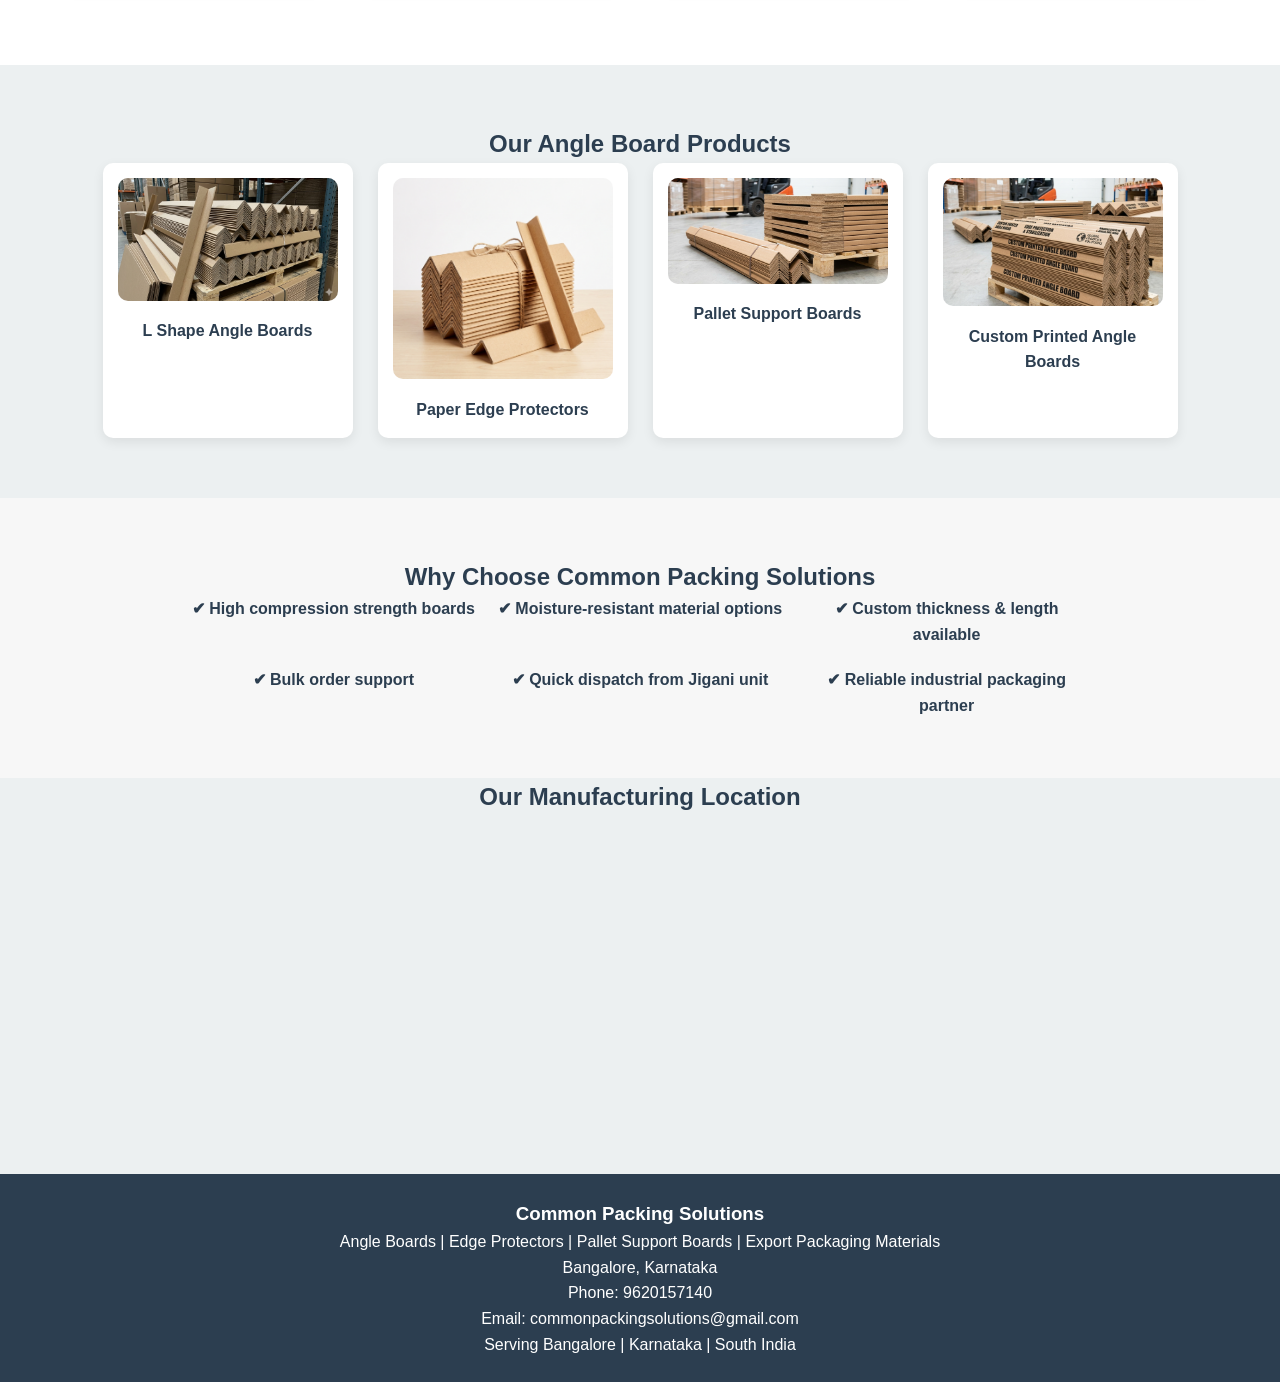
==== commit 2fe9c2ef: "Added product images to homepage" ====
--- a/index.html
+++ b/index.html
@@ -107,6 +107,30 @@
 </p>
 
 </section>
+<section class="products">
+    <h2>Our Products</h2>
+
+    <div class="product-container">
+
+        <div class="product-card">
+            <img src="images/WhatsApp Image 2026-04-14 at 6.28.51 PM.jpeg" alt="Angle Board">
+            <p>Angle Board</p>
+        </div>
+
+        <div class="product-card">
+            <img src="images/WhatsApp Image 2026-04-14 at 6.28.52 PM (1).jpeg" alt="Edge Protector">
+            <p>Edge Protector</p>
+        </div>
+
+        <div class="product-card">
+            <img src="images/WhatsApp Image 2026-04-14 at 6.28.53 PM (1).jpeg" alt="Notched Angle Board">
+            <p>Notched Angle Board</p>
+        </div>
+
+        
+
+    </div>
+</section>
 
 
 <!-- APPLICATIONS -->
--- a/style.css
+++ b/style.css
@@ -630,4 +630,29 @@
 
 .cta-btn.whatsapp{
 background:#25D366;
+}
+.products {
+    text-align: center;
+    padding: 50px 20px;
+}
+
+.product-container {
+    display: flex;
+    justify-content: center;
+    gap: 25px;
+    flex-wrap: wrap;
+}
+
+.product-card {
+    width: 250px;
+}
+
+.product-card img {
+    width: 100%;
+    border-radius: 10px;
+}
+
+.product-card p {
+    margin-top: 10px;
+    font-weight: bold;
 }
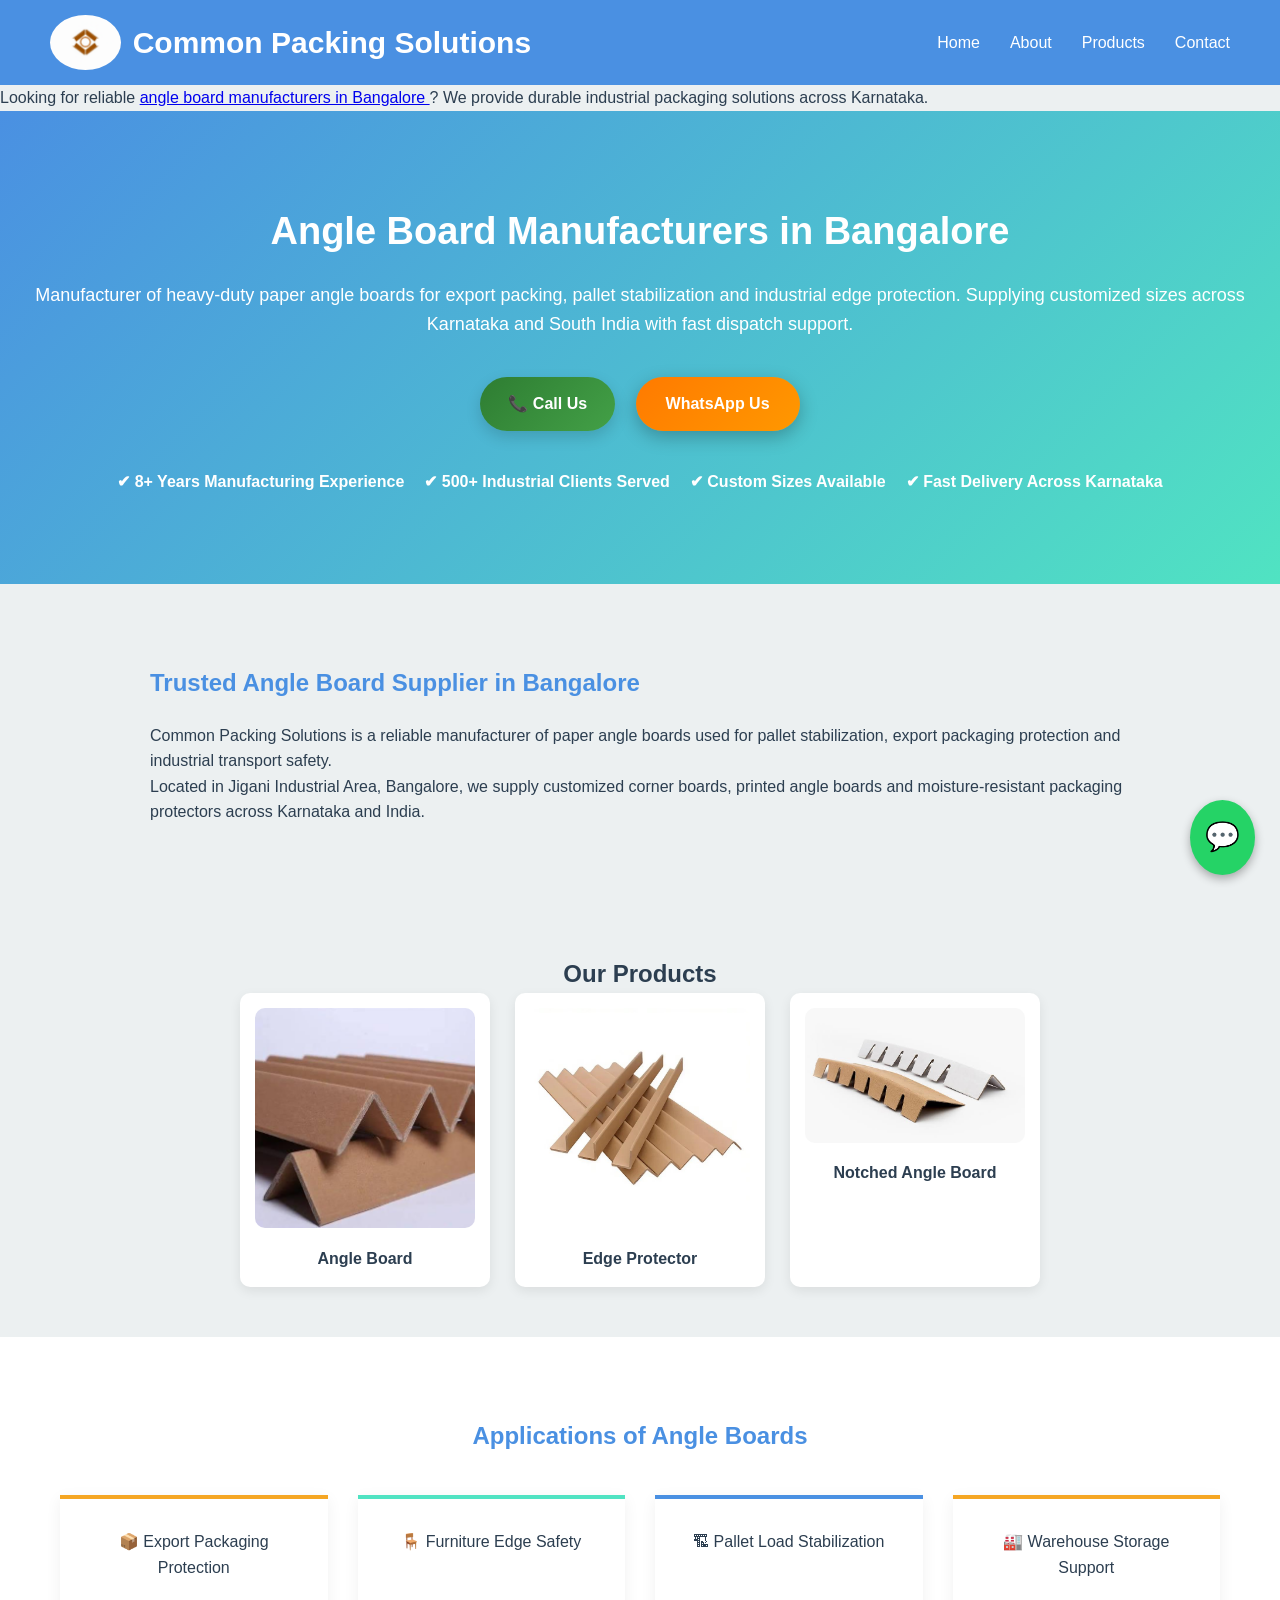
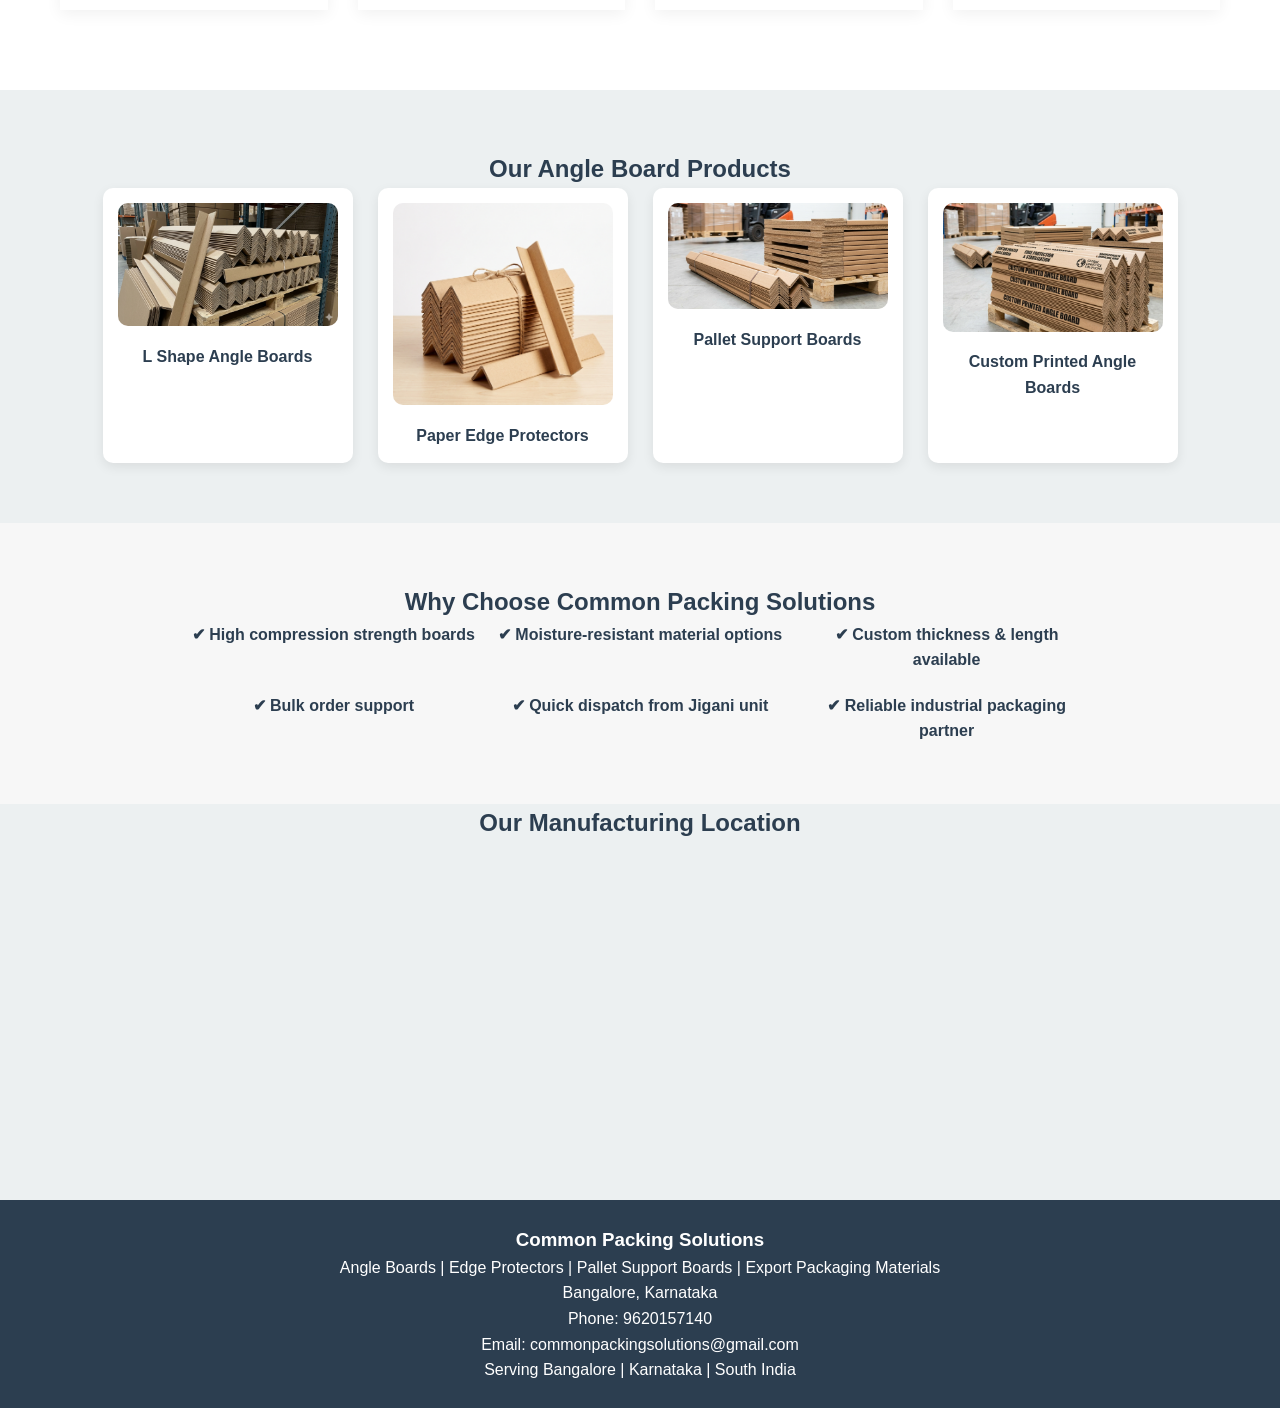
==== commit 4736f8bd: "Updated SEO homepage and mobile menu fixes" ====
--- a/index.html
+++ b/index.html
@@ -7,6 +7,7 @@
 <meta name="viewport" content="width=device-width, initial-scale=1.0">
 
 <title>Angle Board Manufacturer in Bangalore | Common Packing Solutions</title>
+
 
 <meta name="description"
 content="Common Packing Solutions is a leading angle board manufacturer in Bangalore supplying paper edge protectors, corner boards, pallet protection boards and export packaging supports across Karnataka.">
@@ -37,6 +38,7 @@
 
 <body>
 
+
 <header>
 
 <div class="logo-container">
@@ -58,13 +60,21 @@
 </nav>
 
 </header>
+<p>
+Looking for reliable 
+<a href="angle-board-manufacturers-bangalore.html">
+angle board manufacturers in Bangalore
+</a>?
+We provide durable industrial packaging solutions across Karnataka.
+</p>
+
 
 
 <!-- HERO SECTION -->
 
 <section class="hero">
 
-<h1>Angle Board Manufacturer in Bangalore</h1>
+<h1>Angle Board Manufacturers in Bangalore</h1>
 
 <p>
 Manufacturer of heavy-duty paper angle boards for export packing, pallet stabilization and industrial edge protection. Supplying customized sizes across Karnataka and South India with fast dispatch support.
--- a/style.css
+++ b/style.css
@@ -71,7 +71,13 @@
 
 /* hide hamburger on desktop */
 .menu-toggle {
-    display: none;
+display: none;
+position: absolute;
+right: 20px;
+top: 20px;
+font-size: 28px;
+color: white;
+cursor: pointer;
 }
 nav {
     display: flex;
@@ -80,44 +86,58 @@
 /* MOBILE ONLY */
 @media (max-width: 768px) {
 
-    /* show hamburger */
-    .menu-toggle {
-        display: block;
-        position: absolute;
-        right: 20px;
-        top: 20px;
-        font-size: 28px;
-        color: white;
-        cursor: pointer;
-    }
-
-    /* hide menu initially */
-    nav {
-        display: none;
-        flex-direction: column;
-        background: white;
-        padding: 15px;
-        margin-top: 10px;
-        border-radius: 8px;
-    }
-
-    /* show menu when clicked */
-    nav.active {
-        display: flex;
-    }
-
-    /* hide close button initially */
-    .close-btn {
-        display: none;
-    }
-
-    /* show close button only after opening */
-    nav.active .close-btn {
-        display: block;
-        text-align: right;
-        font-size: 22px;
-        cursor: pointer;
-    }
+/* SHOW hamburger */
+.menu-toggle {
+display: block;
+position: absolute;
+right: 20px;
+top: 20px;
+font-size: 28px;
+color: white;
+cursor: pointer;
+z-index: 1001;
+}
+
+/* MOBILE MENU PANEL */
+#navMenu {
+position: fixed;
+top: 0;
+right: -260px;
+width: 250px;
+height: 100%;
+background: white;
+flex-direction: column;
+padding: 20px;
+transition: 0.3s ease;
+box-shadow: -2px 0 12px rgba(0,0,0,0.2);
+z-index: 1000;
+}
+
+/* SHOW MENU WHEN ACTIVE */
+#navMenu.active {
+right: 0;
+}
+
+/* CLOSE BUTTON */
+.close-btn {
+display: block;
+text-align: right;
+font-size: 24px;
+cursor: pointer;
+margin-bottom: 20px;
+}
+
+/* MENU LINKS */
+#navMenu a {
+color: #0b4da2;
+font-weight: 600;
+margin-bottom: 15px;
+text-decoration: none;
+}
+
+#navMenu a:hover {
+color: #ff8c00;
+}
 
 }
 
